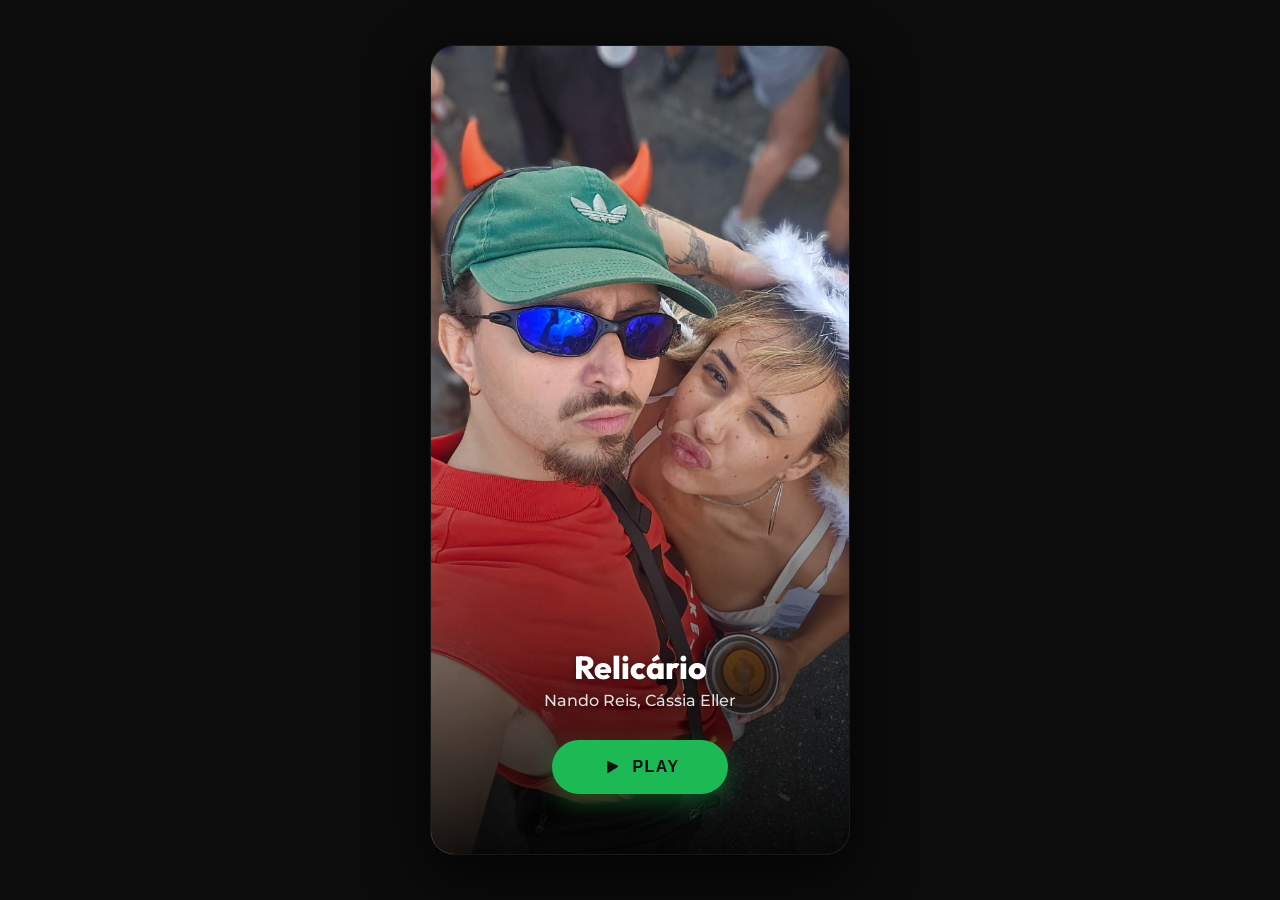
==== index.html @ 65314bdc "feat: versão inicial da nossa retrospectiva" ====
<!DOCTYPE html>
<html lang="pt-BR">
<head>
  <meta charset="UTF-8">
  <meta name="viewport" content="width=device-width, initial-scale=1.0, maximum-scale=1.0, user-scalable=no">
  <title>Spotify – Sua Retrospectiva de Casal</title>
  <!-- Google Fonts para tipografia moderna -->
  <link rel="preconnect" href="https://fonts.googleapis.com">
  <link rel="preconnect" href="https://fonts.gstatic.com" crossorigin>
  <link href="https://fonts.googleapis.com/css2?family=Montserrat:wght@400;600;700;800&family=Outfit:wght@300;400;500;600;700;800&display=swap" rel="stylesheet">
  <!-- Folha de estilos customizada -->
  <link rel="stylesheet" href="index.css">
</head>
<body>

  <!-- Canvas de Confetes -->
  <canvas id="confetti-canvas"></canvas>

  <div id="app">

    <!-- 0. TELA DE INTRODUÇÃO (NOVO) -->
    <div id="intro-view" class="view active">
      <div class="intro-background" id="intro-bg"></div>
      <div class="intro-overlay"></div>
      <div class="intro-content">
        <h2 class="intro-title" id="intro-title">Relicário</h2>
        <p class="intro-artist" id="intro-artist">Nando Reis, Cássia Eller</p>
        <button id="intro-play-btn" class="spotify-green-btn">
          <svg viewBox="0 0 24 24"><path fill="currentColor" d="M8 5.14v14l11-7a1 1 0 0 0 0-1.72z"/></svg>
          PLAY
        </button>
      </div>
    </div>
    <!-- 1. TELA INICIAL (LANDING VIEW) -->
    <div id="landing-view" class="view">
      
      <!-- Seção 1: Spotify Player Falso -->
      <section class="landing-section player-section">
        <div class="player-top-text">Eu te amo mais que tudo! ❤️🥺</div>
        <div class="player-album-art">
          <img src="" alt="Capa" id="landing-player-img">
        </div>
        <div class="player-track-info">
          <div class="track-text">
            <h3 id="landing-player-title">Relicário</h3>
            <p id="landing-player-artist">Nando Reis, Cássia Eller</p>
          </div>
          <button class="like-btn active">
            <svg viewBox="0 0 24 24" class="heart-icon active"><path fill="currentColor" d="M12 21.35l-1.45-1.32C5.4 15.36 2 12.28 2 8.5 2 5.42 4.42 3 7.5 3c1.74 0 3.41.81 4.5 2.09C13.09 3.81 14.76 3 16.5 3 19.58 3 22 5.42 22 8.5c0 3.78-3.4 6.86-8.55 11.54L12 21.35z"/></svg>
          </button>
        </div>
        <div class="player-timeline" style="flex-direction: column; gap: 4px; align-items: stretch;">
          <div class="timeline-bar" style="width: 100%; height: 4px; background: rgba(255,255,255,0.2); border-radius: 2px; position: relative;">
            <div class="timeline-progress" id="landing-time-progress" style="background: #fff; height: 100%; width: 0%; border-radius: 2px; position: relative;">
              <div style="position: absolute; right: -4px; top: 50%; transform: translateY(-50%); width: 10px; height: 10px; background: #fff; border-radius: 50%; display: none;" class="progress-thumb"></div>
            </div>
          </div>
          <div style="display: flex; justify-content: space-between; font-size: 11px; color: var(--spotify-muted); font-weight: 500;">
            <span id="landing-time-current">0:00</span>
            <span id="landing-time-total">-0:00</span>
          </div>
        </div>
        <div class="player-controls-main">
          <button class="control-btn shuffle"><svg viewBox="0 0 24 24"><path fill="currentColor" d="M10.59 9.17L5.41 4 4 5.41l5.17 5.17 1.42-1.41zM14.5 4l2.04 2.04L4 18.59 5.41 20 17.96 7.46 20 9.5V4h-5.5zm.33 9.41l-1.41 1.41 3.13 3.13L14.5 20H20v-5.5l-2.04 2.04-3.13-3.13z"/></svg></button>
          <button class="control-btn prev"><svg viewBox="0 0 24 24"><path fill="currentColor" d="M6 6h2v12H6zm3.5 6l8.5 6V6z"/></svg></button>
          <button class="control-btn play-pause big" id="landing-play-pause">
            <svg viewBox="0 0 24 24" id="landing-play-icon"><path fill="currentColor" d="M8 5.14v14l11-7a1 1 0 0 0 0-1.72z"/></svg>
            <svg viewBox="0 0 24 24" id="landing-pause-icon" style="display: none;"><path fill="currentColor" d="M6 19h4V5H6v14zm8-14v14h4V5h-4z"/></svg>
          </button>
          <button class="control-btn next"><svg viewBox="0 0 24 24"><path fill="currentColor" d="M6 18l8.5-6L6 6v12zM16 6v12h2V6h-2z"/></svg></button>
          <button class="control-btn repeat"><svg viewBox="0 0 24 24"><path fill="currentColor" d="M7 7h10v3l4-4-4-4v3H5v6h2V7zm10 10H7v-3l-4 4 4 4v-3h12v-6h-2v4z"/></svg></button>
        </div>
      </section>

      <!-- Seção 2: Sobre o Casal -->
      <section class="landing-section counter-section-vertical">
        <div class="vertical-gray-card">
          <div class="card-header-photo">
            <h3 class="card-title-overlay">Sobre o casal</h3>
            <img src="1.jpeg" alt="Casal" id="landing-couple-img">
          </div>
          <div class="card-body">
            <h2 id="landing-couple-names">Guilherme e Thalia</h2>
            <p class="subtitle" id="landing-couple-since">Juntos desde 2026</p>
            
            <div class="vertical-counter-grid">
              <div class="vertical-counter-box">
                <span class="val" id="landing-val-years">0</span>
                <span class="lbl">Anos</span>
              </div>
              <div class="vertical-counter-box">
                <span class="val" id="landing-val-months">0</span>
                <span class="lbl">Meses</span>
              </div>
              <div class="vertical-counter-box">
                <span class="val" id="landing-val-days">0</span>
                <span class="lbl">Dias</span>
              </div>
              <div class="vertical-counter-box">
                <span class="val" id="landing-val-hours">0</span>
                <span class="lbl">Horas</span>
              </div>
              <div class="vertical-counter-box">
                <span class="val" id="landing-val-minutes">0</span>
                <span class="lbl">Minutos</span>
              </div>
              <div class="vertical-counter-box">
                <span class="val" id="landing-val-seconds">0</span>
                <span class="lbl">Segundos</span>
              </div>
            </div>
          </div>
        </div>
      </section>

      <!-- Seção 3: Final / Retrospectiva -->
      <section class="landing-section vertical-final-section">
        <div class="ribbon-graphic top-ribbon"></div>
        <div class="final-text-content">
          <h1 class="retro-title">Sua Retrospectiva</h1>
          <p class="retro-subtitle">Explore o seu tempo de casal</p>
        </div>
        <div class="ribbon-graphic bottom-ribbon"></div>
        <div class="final-actions">
          <button id="back-to-intro-btn" class="btn btn-secondary" style="border-radius: 30px; padding: 16px 24px; font-weight: 700; background: #8e44ad; color: #fff; border: none; cursor: pointer; display: flex; align-items: center; gap: 8px;">
             <svg viewBox="0 0 24 24" width="18" height="18"><path fill="currentColor" d="M15.41 16.59L10.83 12l4.58-4.59L14 6l-6 6 6 6z"/></svg>
             Voltar
          </button>
          <button id="start-btn" class="spotify-btn" style="background: #3498db; color: #000; border-radius: 30px; padding: 16px 32px; font-weight: 800; border: none; cursor: pointer;">Vamos lá</button>
        </div>
      </section>
    </div>


    <!-- 2. TELA DE STORIES (STORIES VIEW) -->
    <div id="stories-view" class="view">
      <!-- Barras de Progresso no topo -->
      <div class="progress-bar-container" id="progress-container">
        <!-- Barras de progresso inseridas dinamicamente pelo JS -->
      </div>

      <!-- Barra de Controle Superior (Fechar / Mutar) -->
      <div class="stories-header">
        <div class="story-user-info">
          <img src="" alt="Capa" class="story-avatar" id="story-avatar">
          <div>
            <span class="story-username" id="story-username">Guilherme & Thalia</span>
            <span class="story-time">Retrospectiva</span>
          </div>
        </div>
        <div class="story-controls">
          <button id="mute-btn" class="control-btn" aria-label="Mutar música">
            <svg viewBox="0 0 24 24" class="icon" id="mute-icon">
              <!-- Alto falante ativado -->
              <path fill="currentColor" d="M14 3.23v2.06c2.89.86 5 3.54 5 6.71s-2.11 5.85-5 6.71v2.06c4.01-.91 7-4.49 7-8.77s-2.99-7.86-7-8.77zm-3 1.77L6.43 9H3v6h3.43L11 19V5z"/>
            </svg>
          </button>
          <button id="close-btn" class="control-btn close-btn" aria-label="Fechar retrospectiva">
            <svg viewBox="0 0 24 24" class="icon">
              <path fill="currentColor" d="M19 6.41L17.59 5L12 10.59L6.41 5L5 6.41L10.59 12L5 17.59L6.41 19L12 13.41L17.59 19L19 17.59L13.41 12z"/>
            </svg>
          </button>
        </div>
      </div>

      <!-- Container principal dos Slides -->
      <div class="stories-slides-wrapper" id="slides-wrapper">

        <!-- SLIDE 0: CAPA (Bem-vindos) -->
        <div class="story-slide active" id="slide-0" data-index="0">
          <div class="slide-background"></div>
          <div class="slide-content cover-slide">
            <div class="polaroid-wrapper animate-slide-up">
              <div class="polaroid-frame">
                <img src="" alt="Foto de Capa" class="polaroid-img" id="cover-photo">
                <div class="polaroid-tape"></div>
              </div>
            </div>
            <div class="slide-texts">
              <h2 class="slide-title font-outfit" id="cover-title">Nossa Retrospectiva</h2>
              <p class="slide-desc" id="cover-desc">Prepare-se para reviver os nossos melhores momentos juntos...</p>
            </div>
          </div>
        </div>

        <!-- SLIDE 1: CONEXÃO -->
        <div class="story-slide" id="slide-1" data-index="1">
          <div class="slide-background"></div>
          <div class="slide-content connection-slide">
            <span class="slide-category font-outfit">NOSSA CONEXÃO</span>
            <div class="connection-avatar animate-scale-up">
              <img src="" alt="Conexão" id="connection-avatar">
            </div>
            <h2 class="section-title" id="connection-title">Nossa Conexão</h2>
            <div class="connection-card gray-card">
              <p id="connection-season">Estações</p>
            </div>
            <div class="connection-card gray-card date-card">
              <div class="date-icon">📅</div>
              <div>
                <p class="label">DATA ESPECIAL</p>
                <h3 id="connection-date">Data</h3>
              </div>
            </div>
            <div class="connection-total">
              <p class="label">TOTAL DE DIAS JUNTOS</p>
              <h2><span id="connection-days">0</span> <span class="small">dias</span></h2>
              <p class="top-percent" id="connection-top">Top 14%</p>
            </div>
          </div>
        </div>

        <!-- SLIDE 2: CONTADOR (Tempo juntos) -->
        <div class="story-slide" id="slide-2" data-index="2">
          <div class="slide-background"></div>
          <div class="slide-content counter-slide">
            <span class="slide-category font-outfit">SOBRE O CASAL</span>
            <div class="couple-circular-photo animate-scale-up">
              <img src="" alt="Nós Dois" id="counter-photo">
            </div>
            <div class="counter-header">
              <h2 class="couple-names" id="counter-names">Nomes</h2>
              <p class="couple-since" id="counter-since">Desde</p>
            </div>
            <div class="counter-grid">
              <div class="counter-box animate-fade-in-up" style="animation-delay: 0.1s">
                <span class="counter-number" id="count-years">0</span>
                <span class="counter-label">Anos</span>
              </div>
              <div class="counter-box animate-fade-in-up" style="animation-delay: 0.2s">
                <span class="counter-number" id="count-months">0</span>
                <span class="counter-label">Meses</span>
              </div>
              <div class="counter-box animate-fade-in-up" style="animation-delay: 0.3s">
                <span class="counter-number" id="count-days">0</span>
                <span class="counter-label">Dias</span>
              </div>
              <div class="counter-box animate-fade-in-up" style="animation-delay: 0.4s">
                <span class="counter-number" id="count-hours">0</span>
                <span class="counter-label">Horas</span>
              </div>
              <div class="counter-box animate-fade-in-up" style="animation-delay: 0.5s">
                <span class="counter-number" id="count-minutes">0</span>
                <span class="counter-label">Minutos</span>
              </div>
              <div class="counter-box animate-fade-in-up" style="animation-delay: 0.6s">
                <span class="counter-number" id="count-seconds">0</span>
                <span class="counter-label">Segundos</span>
              </div>
            </div>
          </div>
        </div>

        <!-- SLIDE 3: MENSAGEM -->
        <div class="story-slide" id="slide-3" data-index="3">
          <div class="slide-background"></div>
          <div class="slide-content message-slide">
            <span class="slide-category font-outfit">PARA VOCÊ</span>
            <div class="special-message-card">
              <h3 id="msg-title">Título</h3>
              <p id="msg-text">Mensagem especial...</p>
            </div>
          </div>
        </div>

        <!-- SLIDE 4: PLAYER DE MÚSICA -->
        <div class="story-slide" id="slide-4" data-index="4">
          <div class="slide-background"></div>
          <div class="slide-content player-slide">
            <span class="slide-category font-outfit">A NOSSA MÚSICA</span>
            <div class="spotify-player-card animate-scale-up">
              <div class="player-album-art">
                <img src="" alt="Álbum" id="player-photo">
              </div>
              <div class="player-meta">
                <div class="player-info">
                  <h3 class="track-title" id="player-track-title">Nome da Música</h3>
                  <p class="track-artist" id="player-track-artist">Nome do Artista</p>
                </div>
                <button class="like-btn" id="player-like-btn" aria-label="Curtir música">
                  <svg viewBox="0 0 24 24" class="heart-icon active">
                    <path fill="currentColor" d="M12 21.35l-1.45-1.32C5.4 15.36 2 12.28 2 8.5C2 5.42 4.42 3 7.5 3c1.74 0 3.41.81 4.5 2.09C13.09 3.81 14.76 3 16.5 3C19.58 3 22 5.42 22 8.5c0 3.78-3.4 6.86-8.55 11.54L12 21.35z"/>
                  </svg>
                </button>
              </div>
              <div class="player-timeline">
                <div class="timeline-bar-wrapper">
                  <div class="timeline-bar" id="timeline-progress-bar" style="width: 0%;"></div>
                </div>
                <div class="timeline-time">
                  <span id="player-current-time">0:00</span>
                  <span id="player-total-time">-0:00</span>
                </div>
              </div>
              <div class="player-controls">
                <button class="player-btn toggle-active" id="btn-shuffle" aria-label="Ordem aleatória"><svg viewBox="0 0 24 24" class="p-icon"><path fill="currentColor" d="M10.59 9.17L5.41 4L4 5.41l5.17 5.17l1.42-1.41zM14.5 4l2.04 2.04L4 18.59L5.41 20L17.96 7.46L20 9.5V4h-5.5zm.33 9.41l-1.41 1.41l3.13 3.13L14.5 20H20v-5.5l-2.04 2.04l-3.13-3.13z"/></svg></button>
                <button class="player-btn" id="btn-prev" aria-label="Música anterior"><svg viewBox="0 0 24 24" class="p-icon"><path fill="currentColor" d="M6 6h2v12H6zm3.5 6l8.5 6V6z"/></svg></button>
                <button class="player-btn play-pause-btn" id="btn-play-pause" aria-label="Tocar ou pausar">
                  <svg viewBox="0 0 24 24" class="p-icon-play" id="play-btn-svg"><path fill="currentColor" d="M8 5.14v14l11-7a1 1 0 0 0 0-1.72z"/></svg>
                  <svg viewBox="0 0 24 24" class="p-icon-pause hidden" id="pause-btn-svg"><path fill="currentColor" d="M6 19h4V5H6v14zm8-14v14h4V5h-4z"/></svg>
                </button>
                <button class="player-btn" id="btn-next" aria-label="Próxima música"><svg viewBox="0 0 24 24" class="p-icon"><path fill="currentColor" d="M6 18l8.5-6L6 6zm9-12v12h2V6z"/></svg></button>
                <button class="player-btn toggle-active" id="btn-repeat" aria-label="Repetir música"><svg viewBox="0 0 24 24" class="p-icon"><path fill="currentColor" d="M7 7h10v3l4-4l-4-4v3H5v6h2V7zm10 10H7v-3l-4 4l4 4v-3h12v-6h-2v4z"/></svg></button>
              </div>
            </div>
            <p class="lyrics-peek-text animate-pulse">Toque para ouvir nossa música</p>
          </div>
        </div>

        <!-- SLIDE 5: LETRAS DE MÚSICA -->
        <div class="story-slide" id="slide-5" data-index="5">
          <div class="slide-background"></div>
          <div class="slide-content lyrics-slide">
            <span class="slide-category font-outfit" id="lyrics-title-header">LETRA DA MÚSICA</span>
            <div class="lyrics-container" id="lyrics-lines-container">
            </div>
            <div class="lyrics-bottom-art">
              <img src="" alt="Arte" class="lyrics-photo" id="lyrics-photo">
            </div>
          </div>
        </div>

        <!-- SLIDE 6: LINHA DO TEMPO -->
        <div class="story-slide" id="slide-6" data-index="6">
          <div class="slide-background"></div>
          <div class="slide-content timeline-story-slide" style="overflow-y: auto;">
            <span class="slide-category font-outfit" id="timeline-story-title">NOSSA JORNADA</span>
            <div class="timeline-container" id="timeline-story-container">
              <!-- Gerado via JS -->
            </div>
          </div>
        </div>

        <!-- SLIDE 7: CONSTELAÇÃO -->
        <div class="story-slide" id="slide-7" data-index="7">
          <div class="slide-background"></div>
          <div class="slide-content constellation-slide">
            <span class="slide-category font-outfit">O CÉU DAQUELE DIA</span>
            <h3 class="section-title" id="const-names">Nomes</h3>
            <div class="constellation-wrapper">
              <img src="" alt="Mapa Estelar" id="const-img">
            </div>
            <p class="constellation-quote" id="const-title">O céu...</p>
            <div class="constellation-details">
              <p id="const-loc">Local</p>
              <p id="const-date">Data</p>
              <p id="const-coord">Coordenadas</p>
            </div>
          </div>
        </div>

        <!-- SLIDE 8: MEMÓRIAS (Grid de Fotos) -->
        <div class="story-slide" id="slide-8" data-index="8">
          <div class="slide-background"></div>
          <div class="slide-content grid-slide">
            <span class="slide-category font-outfit">NOSSOS MOMENTOS</span>
            <h2 class="grid-slide-title" id="grid-title">Melhores Memórias</h2>
            <div class="photos-masonry-grid" id="photos-grid">
              <!-- Grid de fotos inseridas dinamicamente pelo JS -->
            </div>
            <p class="grid-slide-subtitle" id="grid-desc">De muitos momentos felizes</p>
          </div>
        </div>

        <!-- SLIDE 9: ROLETA -->
        <div class="story-slide" id="slide-9" data-index="9">
          <div class="slide-background"></div>
          <div class="slide-content roulette-story-slide">
            <span class="slide-category font-outfit">HOJE É DIA DE...</span>
            <h2 class="section-title" id="roulette-story-title">Para onde vamos sair Hoje?</h2>
            <div class="roulette-container">
              <div class="roulette-pointer">▼</div>
              <div class="roulette-wheel" id="roulette-story-wheel">
                <!-- Gerado via JS -->
              </div>
              <div class="roulette-center">❤️</div>
            </div>
            <button class="roulette-btn" id="spin-roulette-story-btn">Girar Roleta</button>
          </div>
        </div>

        <!-- SLIDE 10: NOSSA PLAYLIST -->
        <div class="story-slide" id="slide-10" data-index="10">
          <div class="slide-background"></div>
          <div class="slide-content playlist-slide">
            <span class="slide-category font-outfit" id="playlist-subtitle">A trilha sonora da nossa história</span>
            <h2 class="section-title" id="playlist-title" style="margin-bottom: 30px;">Nossa Playlist</h2>
            
            <div class="playlist-card animate-scale-up">
              <div class="playlist-cover-wrapper">
                <img id="playlist-cover-img" src="" alt="Capa da Playlist">
                <div class="spotify-logo-overlay">
                  <svg viewBox="0 0 24 24" width="40" height="40"><path fill="#1DB954" d="M12 2C6.48 2 2 6.48 2 12s4.48 10 10 10 10-4.48 10-10S17.52 2 12 2zm4.6 14.4c-.2.32-.62.43-.94.23-2.58-1.58-5.83-1.94-9.66-1.06-.36.08-.72-.15-.8-.51-.08-.36.15-.72.51-.8 4.19-.96 7.78-.55 10.66 1.21.32.19.43.62.23.93zm1.32-3.13c-.25.41-.78.54-1.19.29-2.96-1.82-7.5-2.39-10.82-1.31-.46.15-.95-.1-1.1-.56-.15-.46.1-.95.56-1.1 3.82-1.24 8.84-.6 12.26 1.5.41.25.54.78.29 1.18zm.1-3.26C14.65 8 9.94 7.8 5.79 9.06c-.55.17-1.13-.15-1.3-.7-.17-.55.15-1.13.7-1.3 4.75-1.44 10.15-1.21 14.12 1.15.5.3.66.93.36 1.43-.3.5-.93.66-1.43.36z"/></svg>
                </div>
              </div>
              <a href="#" id="playlist-link-btn" class="spotify-btn" target="_blank" style="text-decoration: none; display: inline-flex; align-items: center; justify-content: center; width: 100%; box-sizing: border-box; margin-top: 20px;">
                Ouvir no Spotify
              </a>
            </div>
          </div>
        </div>

        <!-- SLIDE 11: CARTA ROMÂNTICA -->
        <div class="story-slide" id="slide-11" data-index="11">
          <div class="slide-background"></div>
          <div class="slide-content letter-slide">
            <span class="slide-category font-outfit">PARA VOCÊ, COM AMOR</span>
            <div class="love-letter-card animate-slide-up">
              <div class="card-heart-stamp">❤️</div>
              <h2 class="letter-title" id="letter-title">Meu Amor</h2>
              <div class="letter-body-wrapper">
                <p class="letter-text" id="letter-text">
                  <!-- Texto da carta carregado dinamicamente -->
                </p>
              </div>
            </div>
            <div class="letter-actions">
              <button id="replay-btn" class="btn btn-secondary">
                <span>Ver de novo</span>
                <svg viewBox="0 0 24 24" class="btn-icon">
                  <path fill="currentColor" d="M12 5V1L7 6l5 5V7c3.31 0 6 2.69 6 6s-2.69 6-6 6s-6-2.69-6-6H4c0 4.42 3.58 8 8 8s8-3.58 8-8s-3.58-8-8-8z"/>
                </svg>
              </button>
            </div>
          </div>
        </div>

      </div>

      <!-- O nav-overlay foi removido para permitir cliques nos botões. A navegação será tratada via JS no stories-view -->
    </div>

  </div>

  <!-- Scripts -->
  <script src="config.js"></script>
  <script src="app.js"></script>
</body>
</html>
---- index.css ----
/* --------------------------------------------------
   DESIGN SYSTEM & GERAIS
   -------------------------------------------------- */
:root {
  --spotify-black: #121212;
  --spotify-dark-grey: #181818;
  --spotify-light-grey: #282828;
  --spotify-green: #1db954;
  --spotify-white: #ffffff;
  --spotify-muted: #b3b3b3;
  --love-pink: #ff416c;
  --love-red: #ff4b2b;
  --love-purple: #7a00ff;
  --love-blue: #00d2ff;
  
  --font-main: 'Montserrat', sans-serif;
  --font-display: 'Outfit', sans-serif;
}

* {
  margin: 0;
  padding: 0;
  box-sizing: border-box;
  -webkit-tap-highlight-color: transparent;
  user-select: none;
}

body {
  font-family: var(--font-main);
  background-color: var(--spotify-black);
  color: var(--spotify-white);
  overflow: hidden;
  height: 100vh;
  width: 100vw;
  position: fixed;
}

#app {
  position: relative;
  width: 100%;
  height: 100%;
}

/* Canvas para Confetes */
#confetti-canvas {
  position: fixed;
  top: 0;
  left: 0;
  width: 100%;
  height: 100%;
  z-index: 9999;
  pointer-events: none;
}

/* --------------------------------------------------
   VISTAS (VIEWS)
   -------------------------------------------------- */
.view {
  position: absolute;
  top: 0;
  left: 0;
  width: 100%;
  height: 100%;
  opacity: 0;
  pointer-events: none;
  visibility: hidden;
  transition: opacity 0.5s cubic-bezier(0.4, 0, 0.2, 1), transform 0.5s cubic-bezier(0.4, 0, 0.2, 1), visibility 0.5s;
  transform: scale(0.95);
  display: flex;
  flex-direction: column;
  background-color: var(--spotify-black);
}

.view.active {
  opacity: 1;
  pointer-events: auto;
  visibility: visible;
  transform: scale(1);
}

/* --------------------------------------------------
   0. TELA DE INTRODUÇÃO (INTRO VIEW)
   -------------------------------------------------- */
#intro-view {
  justify-content: flex-end;
  align-items: center;
  padding: 40px 24px 60px 24px;
}

.intro-background {
  position: absolute;
  top: 0;
  left: 0;
  width: 100%;
  height: 100%;
  background-size: cover;
  background-position: center;
  z-index: 1;
}

.intro-overlay {
  position: absolute;
  bottom: 0;
  left: 0;
  width: 100%;
  height: 60%;
  background: linear-gradient(to top, rgba(0,0,0,0.9) 0%, rgba(0,0,0,0.4) 50%, transparent 100%);
  z-index: 2;
}

.intro-content {
  position: relative;
  z-index: 3;
  display: flex;
  flex-direction: column;
  align-items: center;
  text-align: center;
  width: 100%;
}

.intro-title {
  font-family: var(--font-display);
  font-size: 32px;
  font-weight: 800;
  margin-bottom: 4px;
  text-shadow: 0 2px 10px rgba(0,0,0,0.5);
}

.intro-artist {
  font-size: 16px;
  color: #e0e0e0;
  margin-bottom: 30px;
  font-weight: 500;
  text-shadow: 0 2px 10px rgba(0,0,0,0.5);
}

.spotify-green-btn {
  background-color: var(--spotify-green);
  color: var(--spotify-black);
  border: none;
  border-radius: 50px;
  padding: 16px 48px;
  font-size: 16px;
  font-weight: 800;
  letter-spacing: 1.5px;
  display: flex;
  align-items: center;
  gap: 10px;
  cursor: pointer;
  transition: transform 0.2s, background-color 0.2s;
  box-shadow: 0 8px 24px rgba(29, 185, 84, 0.4);
}

.spotify-green-btn:hover {
  background-color: #1ed760;
  transform: scale(1.04);
}

.spotify-green-btn:active {
  transform: scale(0.96);
}

.spotify-green-btn svg {
  width: 22px;
  height: 22px;
}

/* --------------------------------------------------
   1. TELA INICIAL (LANDING VIEW)
   -------------------------------------------------- */
#landing-view {
  padding: 24px;
  overflow-y: auto;
  display: flex;
  flex-direction: column;
  gap: 20px;
  background: radial-gradient(circle at top right, rgba(122, 0, 255, 0.15), transparent 60%),
              radial-gradient(circle at bottom left, rgba(255, 65, 108, 0.12), transparent 50%),
              var(--spotify-black);
}

.app-header {
  padding: 10px 0;
  display: flex;
  justify-content: space-between;
  align-items: center;
}

.spotify-logo {
  display: flex;
  align-items: center;
  gap: 8px;
  color: var(--spotify-green);
}

.logo-icon {
  width: 32px;
  height: 32px;
}

.logo-text {
  font-family: var(--font-display);
  font-size: 22px;
  font-weight: 700;
  color: var(--spotify-white);
  letter-spacing: -0.5px;
}

/* --------------------------------------------------
   NOVO: ESTILOS DA TELA INICIAL (SCROLL VERTICAL)
   -------------------------------------------------- */
#landing-view {
  overflow-y: auto;
  background: linear-gradient(180deg, #580c65 0%, #1a1a1a 40%, #000000 100%);
  -ms-overflow-style: none;
  scrollbar-width: none;
}
#landing-view::-webkit-scrollbar { display: none; }

.landing-section {
  display: flex;
  flex-direction: column;
  padding: 0 20px;
  margin-bottom: 40px;
}

/* Sobre o casal card */
.vertical-gray-card {
  background: #282828;
  border-radius: 12px;
  overflow: hidden;
  box-shadow: 0 10px 30px rgba(0,0,0,0.5);
  margin-top: 20px;
}
.card-header-photo {
  position: relative;
  width: 100%;
  height: 200px;
}
.card-header-photo img {
  width: 100%;
  height: 100%;
  object-fit: cover;
}
.card-title-overlay {
  position: absolute;
  top: 15px;
  left: 15px;
  font-family: var(--font-display);
  font-weight: 700;
  font-size: 18px;
  text-shadow: 0 2px 4px rgba(0,0,0,0.8);
}
.card-body {
  padding: 20px;
}
.card-body h2 {
  font-family: var(--font-display);
  font-size: 22px;
  margin-bottom: 4px;
}
.card-body .subtitle {
  font-size: 13px;
  color: var(--spotify-muted);
  margin-bottom: 20px;
}

/* Vertical Counters Grid */
.vertical-counter-grid {
  display: grid;
  grid-template-columns: repeat(3, 1fr);
  gap: 10px;
}
.vertical-counter-box {
  background: #181818;
  border-radius: 8px;
  padding: 12px 0;
  text-align: center;
  display: flex;
  flex-direction: column;
  justify-content: center;
  align-items: center;
}
.vertical-counter-box .val {
  font-size: 20px;
  font-weight: 700;
  margin-bottom: 2px;
}
.vertical-counter-box .lbl {
  font-size: 11px;
  color: var(--spotify-muted);
}

/* Final Section / Retrospectiva */
.vertical-final-section {
  position: relative;
  padding-bottom: 60px;
  text-align: center;
}
.ribbon-graphic {
  width: 100%;
  height: 80px;
  background-size: cover;
  background-position: center;
  opacity: 0.8;
  /* Simulating red 3D ribbons using a vivid gradient */
  background: linear-gradient(90deg, transparent, #ff0f4f, #d30d41, transparent);
  border-radius: 40px;
  transform: rotate(-5deg);
  margin: 30px 0;
}
.top-ribbon { transform: rotate(5deg); height: 40px; }
.bottom-ribbon { transform: rotate(-5deg); height: 120px; margin-top: 40px; }

.final-text-content {
  margin: 30px 0;
}
.retro-title {
  font-family: var(--font-display);
  font-size: 32px;
  font-weight: 800;
  letter-spacing: -1px;
  margin-bottom: 8px;
}
.retro-subtitle {
  font-size: 14px;
  color: #ccc;
}
.final-actions {
  display: flex;
  justify-content: center;
  gap: 16px;
  margin-top: 20px;
  z-index: 5;
  position: relative;
}

/* Fim dos Novos Estilos */
/* -------------------------------------------------- */

/* Card de Conquistas */
.achievements-card {
  background: rgba(255, 255, 255, 0.03);
  backdrop-filter: blur(20px);
  -webkit-backdrop-filter: blur(20px);
  border: 1px solid rgba(255, 255, 255, 0.05);
  border-radius: 16px;
  padding: 20px;
}

.card-header {
  display: flex;
  justify-content: space-between;
  align-items: center;
  margin-bottom: 16px;
}

.card-header h3 {
  font-family: var(--font-display);
  font-size: 18px;
  font-weight: 700;
}

.badge-count {
  font-size: 12px;
  font-weight: 600;
  background: rgba(255, 255, 255, 0.1);
  padding: 4px 10px;
  border-radius: 20px;
  color: var(--spotify-muted);
}

.badges-grid {
  display: flex;
  gap: 12px;
  overflow-x: auto;
  padding-bottom: 4px;
}

/* Ocultar barra de rolagem mas permitir funcionalidade */
.badges-grid::-webkit-scrollbar {
  display: none;
}

.badge-item {
  flex: 0 0 90px;
  aspect-ratio: 1;
  background: rgba(255, 255, 255, 0.02);
  border: 1.5px solid rgba(255, 255, 255, 0.08);
  border-radius: 12px;
  display: flex;
  flex-direction: column;
  justify-content: center;
  align-items: center;
  gap: 8px;
  transition: all 0.3s ease;
}

.badge-item.unlocked {
  border-color: var(--love-pink);
  background: linear-gradient(135deg, rgba(255, 65, 108, 0.05), rgba(122, 0, 255, 0.05));
  box-shadow: 0 4px 15px rgba(255, 65, 108, 0.1);
}

.badge-icon {
  font-size: 24px;
  filter: grayscale(1);
  transition: filter 0.3s ease;
}

.badge-item.unlocked .badge-icon {
  filter: grayscale(0) drop-shadow(0 2px 8px rgba(255, 65, 108, 0.3));
}

.badge-label {
  font-size: 10px;
  font-weight: 600;
  color: var(--spotify-muted);
  text-align: center;
  padding: 0 4px;
}


/* Player Section */
.player-section {
  padding-top: 40px;
  align-items: center;
}
.player-top-text {
  font-size: 14px;
  color: var(--spotify-muted);
  margin-bottom: 20px;
}
.player-album-art {
  width: 280px;
  height: 280px;
  border-radius: 12px;
  overflow: hidden;
  box-shadow: 0 10px 30px rgba(0,0,0,0.5);
  margin-bottom: 24px;
}
.player-album-art img {
  width: 100%;
  height: 100%;
  object-fit: cover;
}
.player-track-info {
  display: flex;
  justify-content: space-between;
  align-items: center;
  width: 100%;
  max-width: 320px;
  margin-bottom: 20px;
}
.track-text h3 {
  font-family: var(--font-display);
  font-size: 22px;
  margin-bottom: 4px;
}
.track-text p {
  color: var(--spotify-muted);
  font-size: 14px;
}
.like-btn .heart-icon {
  width: 24px;
  height: 24px;
  color: var(--spotify-green);
}
.player-timeline {
  width: 100%;
  max-width: 320px;
  display: flex;
  align-items: center;
  gap: 10px;
  font-size: 12px;
  color: var(--spotify-muted);
  margin-bottom: 20px;
}
.timeline-bar {
  flex-grow: 1;
  height: 4px;
  background: rgba(255,255,255,0.1);
  border-radius: 2px;
  position: relative;
}
.timeline-progress {
  height: 100%;
  background: #fff;
  border-radius: 2px;
  width: 0%;
}
.player-controls-main {
  width: 100%;
  max-width: 320px;
  display: flex;
  justify-content: space-between;
  align-items: center;
}
.control-btn {
  background: none;
  border: none;
  color: #fff;
  cursor: pointer;
  display: flex;
  align-items: center;
  justify-content: center;
}
.control-btn svg { width: 24px; height: 24px; }
.control-btn.big {
  width: 60px;
  height: 60px;
  background: var(--spotify-green);
  border-radius: 50%;
  color: #000;
}
.control-btn.big svg { width: 30px; height: 30px; }

/* Counter Section */
.counter-section {
  align-items: center;
}
.counter-photo-wrapper {
  width: 120px;
  height: 120px;
  border-radius: 50%;
  overflow: hidden;
  margin-bottom: 12px;
}
.counter-photo-wrapper img { width: 100%; height: 100%; object-fit: cover; }
.counter-names { font-size: 18px; margin-bottom: 4px; }
.counter-since { color: var(--spotify-muted); font-size: 14px; margin-bottom: 24px; }
.counter-grid { display: grid; grid-template-columns: repeat(3, 1fr); gap: 10px; width: 100%; max-width: 340px; margin-bottom: 30px; }
.counter-box {
  background: #181818; border-radius: 10px; padding: 12px 0; text-align: center;
}
.counter-val { display: block; font-size: 20px; font-weight: 700; margin-bottom: 4px; }
.counter-label { font-size: 12px; color: var(--spotify-muted); }
.total-hours-container { text-align: center; }
.total-hours-container h2 { font-size: 40px; font-weight: 800; font-family: var(--font-display); margin: 8px 0; }
.top-percent { font-size: 13px; color: var(--spotify-green); }

/* Connection Section */
.connection-section { align-items: center; text-align: center; }
.connection-avatar { width: 100px; height: 100px; border-radius: 50%; overflow: hidden; margin-bottom: 16px; border: 2px solid #fff; }
.connection-avatar img { width: 100%; height: 100%; object-fit: cover; }
.connection-subtitle { color: var(--spotify-muted); margin-bottom: 24px; }
.gray-card { background: #181818; border-radius: 12px; padding: 20px; width: 100%; max-width: 320px; margin-bottom: 16px; }
.date-card { display: flex; align-items: center; gap: 16px; text-align: left; }
.date-icon { font-size: 24px; background: #282828; width: 50px; height: 50px; display: flex; justify-content: center; align-items: center; border-radius: 50%; }
.label { font-size: 12px; color: var(--spotify-muted); margin-bottom: 4px; text-transform: uppercase; letter-spacing: 1px; }
.connection-total { margin-top: 10px; }
.connection-total h2 { font-size: 48px; font-family: var(--font-display); font-weight: 800; }
.connection-total .small { font-size: 16px; font-weight: 400; color: var(--spotify-muted); }

/* Message Section */
.message-section { align-items: center; }
.special-message-card { background: #d32f2f; border-radius: 16px; padding: 30px 20px; text-align: center; width: 100%; max-width: 340px; }
.special-message-card h3 { margin-bottom: 16px; font-size: 18px; }
.special-message-card p { font-size: 22px; font-family: var(--font-display); font-weight: 700; line-height: 1.4; margin-bottom: 24px; }
.message-action-btn { background: #fff; color: #d32f2f; border: none; border-radius: 30px; padding: 12px 24px; font-weight: 700; cursor: pointer; }

/* Achievements Section */
.achievements-section { align-items: center; }
.achievements-header { width: 100%; max-width: 340px; display: flex; justify-content: space-between; align-items: center; margin-bottom: 20px; }

/* Timeline Section */
.timeline-section { align-items: center; }
.timeline-subtitle { color: var(--spotify-muted); margin-bottom: 30px; text-align: center; }
.timeline-container { 
  position: relative; 
  width: 100%; 
  max-width: 340px; 
}
.timeline-story-slide {
  -ms-overflow-style: none;  /* IE and Edge */
  scrollbar-width: none;  /* Firefox */
}
.timeline-story-slide::-webkit-scrollbar {
  display: none;
}
.timeline-container::before { content: ''; position: absolute; left: 50%; top: 0; bottom: 0; width: 2px; background: rgba(255,255,255,0.1); transform: translateX(-50%); }
.timeline-item { display: flex; width: 100%; justify-content: space-between; align-items: center; margin-bottom: 40px; position: relative; }
.timeline-item.left { flex-direction: row; }
.timeline-item.right { flex-direction: row-reverse; }
.timeline-dot { position: absolute; left: 50%; top: 50%; transform: translate(-50%, -50%); color: var(--love-pink); font-size: 14px; background: var(--spotify-black); padding: 4px; z-index: 2; }
.timeline-content { width: 45%; }
.timeline-text { width: 45%; text-align: right; }
.timeline-item.right .timeline-text { text-align: left; }
.timeline-date { color: var(--love-pink); font-weight: 700; font-size: 14px; margin-bottom: 4px; }
.timeline-desc { font-size: 13px; color: var(--spotify-muted); }
.polaroid { background: #fff; padding: 8px 8px 24px 8px; border-radius: 4px; color: #000; box-shadow: 0 4px 10px rgba(0,0,0,0.3); transform: rotate(-2deg); }
.timeline-item.right .polaroid { transform: rotate(3deg); }
.polaroid-media { width: 100%; border-radius: 2px; overflow: hidden; background: #ddd; }
.polaroid-media img, .polaroid-media video { width: 100%; display: block; object-fit: cover; }
.polaroid-text { text-align: center; font-family: 'Outfit', sans-serif; font-size: 16px; margin-top: 10px; font-weight: 500; }

/* Constellation */
.constellation-section { align-items: center; text-align: center; }
.constellation-wrapper { width: 280px; height: 280px; border-radius: 50%; overflow: hidden; margin: 20px 0; border: 1px solid rgba(255,255,255,0.1); }
.constellation-wrapper img { width: 100%; height: 100%; object-fit: cover; }
.constellation-quote { font-family: var(--font-display); font-size: 18px; font-weight: 700; margin-bottom: 20px; }
.constellation-details p { font-size: 12px; color: var(--spotify-muted); margin-bottom: 4px; letter-spacing: 1px; }

/* Roulette */
.roulette-section { align-items: center; }
.roulette-container { position: relative; width: 320px; height: 320px; margin: 20px auto; }
.roulette-pointer { position: absolute; top: -15px; left: 50%; transform: translateX(-50%); color: var(--love-pink); z-index: 10; font-size: 32px; }
.roulette-wheel { width: 100%; height: 100%; border-radius: 50%; background: conic-gradient(var(--love-pink) 0deg 60deg, #d8819a 60deg 120deg, var(--love-pink) 120deg 180deg, #d8819a 180deg 240deg, var(--love-pink) 240deg 300deg, #d8819a 300deg 360deg); position: relative; transition: transform 4s cubic-bezier(0.25, 1, 0.5, 1); overflow: hidden; border: 4px solid #181818; }
.roulette-slice { position: absolute; width: 100%; height: 100%; transform-origin: 50% 50%; }
.slice-text { font-size: 14px; font-weight: 700; color: #fff; text-transform: uppercase; position: absolute; right: 20px; top: 50%; transform: translateY(-50%); }
.roulette-center { position: absolute; top: 50%; left: 50%; transform: translate(-50%, -50%); width: 50px; height: 50px; background: var(--love-pink); border-radius: 50%; display: flex; align-items: center; justify-content: center; z-index: 5; font-size: 22px; border: 3px solid #181818; }
.roulette-btn { background: #282828; color: #fff; border: none; padding: 16px 36px; border-radius: 30px; font-size: 16px; font-weight: 700; cursor: pointer; margin-top: 20px; transition: background 0.2s; }
.roulette-btn:hover { background: #383838; }

/* Final Section */
.final-section { align-items: center; padding: 60px 20px; border-bottom: none; }
.spotify-btn { background: var(--spotify-green); color: #000; border: none; padding: 16px 40px; border-radius: 30px; font-size: 16px; font-weight: 800; cursor: pointer; transition: transform 0.2s; }
.spotify-btn:active { transform: scale(0.95); }; 

/* --------------------------------------------------
   2. TELA DE STORIES (STORIES VIEW)
   -------------------------------------------------- */
#stories-view {
  background-color: #000;
  position: relative;
}

/* Indicadores de Progresso */
.progress-bar-container {
  position: absolute;
  top: 15px;
  left: 0;
  width: 100%;
  padding: 0 16px;
  display: flex;
  gap: 6px;
  z-index: 100;
}

.bar-track {
  height: 3px;
  flex: 1;
  background-color: rgba(255, 255, 255, 0.2);
  border-radius: 2px;
  overflow: hidden;
}

.bar-fill {
  height: 100%;
  width: 0%;
  background-color: var(--spotify-white);
  border-radius: 2px;
}

/* Cabeçalho dos Stories */
.stories-header {
  position: absolute;
  top: 28px;
  left: 0;
  width: 100%;
  padding: 0 16px;
  display: flex;
  justify-content: space-between;
  align-items: center;
  z-index: 100;
}

.story-user-info {
  display: flex;
  align-items: center;
  gap: 10px;
}

.story-avatar {
  width: 36px;
  height: 36px;
  border-radius: 50%;
  border: 1.5px solid var(--love-pink);
  object-fit: cover;
}

.story-username {
  display: block;
  font-weight: 700;
  font-size: 13px;
  letter-spacing: -0.2px;
}

.story-time {
  display: block;
  font-size: 10px;
  color: var(--spotify-muted);
  font-weight: 500;
}

.story-controls {
  display: flex;
  align-items: center;
  gap: 12px;
}

.control-btn {
  background: none;
  border: none;
  color: var(--spotify-white);
  cursor: pointer;
  padding: 6px;
  display: flex;
  align-items: center;
  justify-content: center;
  border-radius: 50%;
  background-color: rgba(0, 0, 0, 0.3);
  backdrop-filter: blur(5px);
  -webkit-backdrop-filter: blur(5px);
}

.control-btn .icon {
  width: 18px;
  height: 18px;
}

/* Slides Wrapper */
.stories-slides-wrapper {
  position: relative;
  flex: 1;
  width: 100%;
  height: 100%;
  perspective: 1200px; /* Efeito 3D nas transições */
  overflow: hidden;
}

/* Configurações básicas de cada Story Slide */
.story-slide {
  position: absolute;
  top: 0;
  left: 0;
  width: 100%;
  height: 100%;
  display: flex;
  flex-direction: column;
  justify-content: center;
  padding: 24px;
  opacity: 0;
  pointer-events: none;
  z-index: 10;
  transform-style: preserve-3d;
  transition: transform 0.6s cubic-bezier(0.2, 0.8, 0.2, 1), 
              opacity 0.6s cubic-bezier(0.2, 0.8, 0.2, 1);
}

.slide-background {
  position: absolute;
  top: 0;
  left: 0;
  width: 100%;
  height: 100%;
  z-index: -1;
  background-size: cover;
  background-position: center;
  filter: brightness(0.65);
}

/* Transições estilo cubo 3D */
.story-slide.active {
  opacity: 1;
  pointer-events: auto;
  z-index: 20;
  transform: translate3d(0px, 0px, 0px) rotateY(0deg);
}

.story-slide.next-slide {
  opacity: 0;
  pointer-events: none;
  z-index: 10;
  transform: translate3d(100%, 0, 0) rotateY(-45deg);
}

.story-slide.prev-slide {
  opacity: 0;
  pointer-events: none;
  z-index: 10;
  transform: translate3d(-100%, 0, 0) rotateY(45deg);
}

/* Conteúdo interno do slide */
.slide-content {
  width: 100%;
  height: 100%;
  display: flex;
  flex-direction: column;
  justify-content: space-between;
  padding-top: 80px; /* espaço para o header */
  padding-bottom: 20px;
  z-index: 2;
}

.slide-category {
  font-size: 11px;
  font-weight: 800;
  color: var(--spotify-muted);
  letter-spacing: 2px;
  text-transform: uppercase;
  margin-bottom: 5px;
}

/* Zonas de navegação */
.nav-overlay {
  position: absolute;
  top: 0;
  left: 0;
  width: 100%;
  height: 100%;
  z-index: 30;
  display: flex;
  pointer-events: none;
}

.view.active .nav-overlay {
  pointer-events: auto;
}

.nav-zone {
  height: 100%;
  cursor: pointer;
}

.left-zone {
  width: 30%;
}

.right-zone {
  width: 70%;
}

/* --------------------------------------------------
   ESTILOS DE CADA SLIDE
   -------------------------------------------------- */

/* --- SLIDE 1: COVER --- */
.cover-slide {
  justify-content: center;
  gap: 30px;
  align-items: center;
}

.polaroid-wrapper {
  width: 80%;
  max-width: 280px;
}

.polaroid-frame {
  background: var(--spotify-white);
  padding: 12px 12px 36px 12px;
  box-shadow: 0 15px 35px rgba(0, 0, 0, 0.4);
  transform: rotate(-3deg);
  position: relative;
  border-radius: 2px;
}

.polaroid-img {
  width: 100%;
  aspect-ratio: 1;
  object-fit: cover;
  border: 1px solid rgba(0,0,0,0.05);
}

.polaroid-tape {
  position: absolute;
  top: -15px;
  left: 50%;
  transform: translateX(-50%) rotate(-1deg);
  width: 90px;
  height: 25px;
  background-color: rgba(255, 255, 255, 0.25);
  backdrop-filter: blur(2px);
  -webkit-backdrop-filter: blur(2px);
  border: 1px dashed rgba(255,255,255,0.4);
}

.slide-texts {
  text-align: center;
  padding: 0 10px;
}

.slide-title {
  font-size: 26px;
  font-weight: 800;
  letter-spacing: -0.5px;
  margin-bottom: 8px;
  line-height: 1.2;
}

.slide-desc {
  font-size: 13px;
  color: var(--spotify-muted);
  line-height: 1.4;
  font-weight: 500;
}

/* --- SLIDE 2: COUNTER --- */
.counter-slide {
  align-items: center;
  justify-content: flex-start;
  gap: 16px;
  padding-top: 75px;
}

.couple-circular-photo {
  width: 130px;
  height: 130px;
  border-radius: 50%;
  overflow: hidden;
  border: 3px solid var(--love-pink);
  box-shadow: 0 0 25px rgba(255, 65, 108, 0.3);
}

.couple-circular-photo img {
  width: 100%;
  height: 100%;
  object-fit: cover;
}

.counter-header {
  text-align: center;
}

.couple-names {
  font-family: var(--font-display);
  font-size: 24px;
  font-weight: 800;
  letter-spacing: -0.5px;
}

.couple-since {
  font-size: 12px;
  color: var(--spotify-muted);
  font-weight: 600;
  margin-top: 3px;
}

.counter-grid {
  display: grid;
  grid-template-columns: repeat(3, 1fr);
  gap: 10px;
  width: 100%;
  margin-top: 10px;
}

.counter-box {
  background: rgba(255, 255, 255, 0.04);
  backdrop-filter: blur(10px);
  -webkit-backdrop-filter: blur(10px);
  border: 1.5px solid rgba(255, 255, 255, 0.08);
  border-radius: 12px;
  padding: 14px 6px;
  display: flex;
  flex-direction: column;
  align-items: center;
  justify-content: center;
  transition: border-color 0.3s ease;
}

.counter-box:hover {
  border-color: rgba(255, 65, 108, 0.3);
}

.counter-number {
  font-family: var(--font-display);
  font-size: 24px;
  font-weight: 800;
  color: var(--spotify-white);
  line-height: 1;
  margin-bottom: 4px;
}

.counter-label {
  font-size: 9px;
  font-weight: 700;
  color: var(--spotify-muted);
  text-transform: uppercase;
  letter-spacing: 0.5px;
}

/* --- SLIDE 3: PLAYER --- */
.player-slide {
  justify-content: flex-start;
  align-items: center;
  padding-top: 80px;
  gap: 30px;
}

.spotify-player-card {
  width: 100%;
  max-width: 320px;
  background: linear-gradient(180deg, rgba(255, 255, 255, 0.08) 0%, rgba(255, 255, 255, 0.02) 100%);
  border: 1px solid rgba(255, 255, 255, 0.08);
  border-radius: 20px;
  padding: 20px;
  display: flex;
  flex-direction: column;
  gap: 16px;
  box-shadow: 0 20px 40px rgba(0, 0, 0, 0.4);
}

.player-album-art {
  width: 100%;
  aspect-ratio: 1;
  border-radius: 12px;
  overflow: hidden;
  box-shadow: 0 10px 25px rgba(0, 0, 0, 0.3);
}

.player-album-art img {
  width: 100%;
  height: 100%;
  object-fit: cover;
}

.player-meta {
  display: flex;
  justify-content: space-between;
  align-items: center;
}

.player-info {
  max-width: 80%;
}

.track-title {
  font-size: 16px;
  font-weight: 700;
  white-space: nowrap;
  overflow: hidden;
  text-overflow: ellipsis;
}

.track-artist {
  font-size: 12px;
  color: var(--spotify-muted);
  margin-top: 2px;
  font-weight: 500;
}

.like-btn {
  background: none;
  border: none;
  cursor: pointer;
  color: var(--spotify-muted);
  padding: 4px;
}

.like-btn .heart-icon {
  width: 22px;
  height: 22px;
  transition: all 0.3s cubic-bezier(0.175, 0.885, 0.32, 1.275);
}

.like-btn .heart-icon.active {
  color: var(--spotify-green);
}

.player-timeline {
  display: flex;
  flex-direction: column;
  gap: 6px;
}

.timeline-bar-wrapper {
  width: 100%;
  height: 4px;
  background-color: rgba(255, 255, 255, 0.1);
  border-radius: 2px;
  position: relative;
  overflow: hidden;
}

.timeline-bar {
  height: 100%;
  background-color: var(--spotify-white);
  border-radius: 2px;
  transition: width 0.1s linear;
}

.timeline-time {
  display: flex;
  justify-content: space-between;
  font-size: 10px;
  color: var(--spotify-muted);
  font-weight: 600;
}

.player-controls {
  display: flex;
  justify-content: space-between;
  align-items: center;
  padding: 0 4px;
}

.player-btn {
  background: none;
  border: none;
  color: var(--spotify-white);
  cursor: pointer;
  display: flex;
  align-items: center;
  justify-content: center;
  padding: 8px;
}

.player-btn.toggle-active {
  color: var(--spotify-muted);
}

.player-btn.toggle-active.active {
  color: var(--spotify-green);
  position: relative;
}

.player-btn.toggle-active.active::after {
  content: '';
  position: absolute;
  bottom: 2px;
  left: 50%;
  transform: translateX(-50%);
  width: 4px;
  height: 4px;
  border-radius: 50%;
  background-color: var(--spotify-green);
}

.player-btn .p-icon {
  width: 20px;
  height: 20px;
}

.play-pause-btn {
  background-color: var(--spotify-white);
  color: #000;
  border-radius: 50%;
  width: 46px;
  height: 46px;
  padding: 0;
  box-shadow: 0 4px 10px rgba(255, 255, 255, 0.1);
  transition: transform 0.2s ease;
}

.play-pause-btn:active {
  transform: scale(0.92);
}

.play-pause-btn .p-icon-play {
  width: 20px;
  height: 20px;
  margin-left: 2px;
}

.play-pause-btn .p-icon-pause {
  width: 20px;
  height: 20px;
}

.hidden {
  display: none !important;
}

.lyrics-peek-text {
  font-size: 11px;
  color: var(--spotify-muted);
  font-weight: 600;
  margin-top: 10px;
}

/* --- SLIDE 4: LYRICS --- */
.lyrics-slide {
  justify-content: space-between;
  align-items: flex-start;
  padding-top: 75px;
}

.lyrics-container {
  flex: 1;
  display: flex;
  flex-direction: column;
  justify-content: center;
  gap: 16px;
  width: 100%;
  padding-right: 10px;
}

.lyric-line {
  font-family: var(--font-display);
  font-size: 20px;
  font-weight: 800;
  line-height: 1.3;
  color: rgba(255, 255, 255, 0.35);
  transition: all 0.4s ease;
  transform: scale(0.95);
  transform-origin: left;
}

.lyric-line.active {
  color: var(--spotify-white);
  transform: scale(1.05);
  text-shadow: 0 0 15px rgba(255, 255, 255, 0.4);
}

.lyrics-bottom-art {
  width: 100%;
  height: 100px;
  border-radius: 12px;
  overflow: hidden;
  margin-top: 16px;
  opacity: 0.7;
}

.lyrics-photo {
  width: 100%;
  height: 100%;
  object-fit: cover;
}

/* --- SLIDE 5: GRID DE FOTOS --- */
.grid-slide {
  justify-content: flex-start;
}

.grid-slide-title {
  font-family: var(--font-display);
  font-size: 24px;
  font-weight: 800;
  letter-spacing: -0.5px;
  margin: 5px 0 15px 0;
}

.photos-masonry-grid {
  display: grid;
  grid-template-columns: repeat(2, 1fr);
  gap: 12px;
  flex: 1;
  max-height: 70vh;
}

.grid-photo-item {
  width: 100%;
  height: 100%;
  border-radius: 8px;
  overflow: hidden;
  border: 1px solid rgba(255, 255, 255, 0.1);
  box-shadow: 0 4px 15px rgba(0,0,0,0.3);
  position: relative;
  transition: transform 0.4s ease;
}

.grid-photo-item img {
  width: 100%;
  height: 100%;
  object-fit: cover;
  transition: transform 0.5s ease;
}

.grid-photo-item:nth-child(even) {
  transform: translateY(12px) rotate(2deg);
}

.grid-photo-item:nth-child(odd) {
  transform: translateY(0px) rotate(-1deg);
}

.grid-photo-item:hover {
  transform: scale(1.03) translateY(4px);
  z-index: 2;
}

.grid-photo-item:hover img {
  transform: scale(1.08);
}

.grid-slide-subtitle {
  text-align: center;
  font-size: 11px;
  color: var(--spotify-muted);
  font-weight: 600;
  text-transform: uppercase;
  letter-spacing: 1px;
}

/* --- SLIDE PLAYLIST (Novo Slide 10) --- */
.playlist-slide {
  justify-content: center;
  align-items: center;
}
.playlist-card {
  background: rgba(24, 24, 24, 0.8);
  backdrop-filter: blur(10px);
  -webkit-backdrop-filter: blur(10px);
  border-radius: 16px;
  padding: 24px;
  width: 100%;
  max-width: 320px;
  border: 1px solid rgba(255, 255, 255, 0.1);
  box-shadow: 0 10px 40px rgba(0,0,0,0.5);
  display: flex;
  flex-direction: column;
  align-items: center;
}
.playlist-cover-wrapper {
  width: 180px;
  height: 180px;
  border-radius: 12px;
  overflow: hidden;
  position: relative;
  box-shadow: 0 8px 25px rgba(0,0,0,0.4);
}
.playlist-cover-wrapper img {
  width: 100%;
  height: 100%;
  object-fit: cover;
}
.spotify-logo-overlay {
  position: absolute;
  bottom: 10px;
  right: 10px;
  background: rgba(0,0,0,0.5);
  border-radius: 50%;
  padding: 2px;
}

/* --- SLIDE ROLETA --- */
.letter-slide {
  justify-content: space-between;
  align-items: center;
  padding-top: 80px;
}

.love-letter-card {
  width: 100%;
  max-width: 320px;
  background: linear-gradient(135deg, rgba(255, 255, 255, 0.06) 0%, rgba(255, 255, 255, 0.02) 100%);
  backdrop-filter: blur(20px);
  -webkit-backdrop-filter: blur(20px);
  border: 1.5px solid rgba(255, 255, 255, 0.08);
  border-radius: 20px;
  padding: 24px;
  box-shadow: 0 20px 40px rgba(0, 0, 0, 0.5);
  position: relative;
  flex: 1;
  display: flex;
  flex-direction: column;
  gap: 15px;
  overflow: hidden;
}

.card-heart-stamp {
  position: absolute;
  top: -10px;
  right: 15px;
  font-size: 50px;
  opacity: 0.15;
  transform: rotate(15deg);
}

.letter-title {
  font-family: var(--font-display);
  font-size: 22px;
  font-weight: 800;
  color: var(--love-pink);
  letter-spacing: -0.5px;
  border-bottom: 1px solid rgba(255, 255, 255, 0.08);
  padding-bottom: 8px;
}

.letter-body-wrapper {
  flex: 1;
  overflow-y: auto;
  padding-right: 4px;
}

/* Custom scrollbar para o texto da carta */
.letter-body-wrapper::-webkit-scrollbar {
  width: 3px;
}

.letter-body-wrapper::-webkit-scrollbar-thumb {
  background-color: rgba(255, 255, 255, 0.1);
  border-radius: 2px;
}

.letter-text {
  font-size: 13.5px;
  line-height: 1.6;
  color: rgba(255, 255, 255, 0.9);
  text-align: justify;
  font-weight: 500;
}

.letter-actions {
  margin-top: 15px;
  width: 100%;
  display: flex;
  justify-content: center;
}

.btn-secondary {
  background-color: rgba(255, 255, 255, 0.1);
  border: 1px solid rgba(255, 255, 255, 0.1);
  color: var(--spotify-white);
  padding: 12px 28px;
  border-radius: 30px;
  font-size: 13px;
}

.btn-secondary:hover {
  background-color: rgba(255, 255, 255, 0.15);
}

.btn-secondary:active {
  transform: scale(0.96);
}

/* --------------------------------------------------
   ANIMAÇÕES DE ENTRADA DE ELEMENTOS
   -------------------------------------------------- */
.animate-slide-up {
  opacity: 0;
  transform: translateY(30px) rotate(-3deg);
  animation: slideUpIn 0.8s cubic-bezier(0.19, 1, 0.22, 1) forwards;
}

@keyframes slideUpIn {
  to {
    opacity: 1;
    transform: translateY(0) rotate(-3deg);
  }
}

.animate-scale-up {
  opacity: 0;
  transform: scale(0.8);
  animation: scaleUpIn 0.8s cubic-bezier(0.19, 1, 0.22, 1) forwards;
}

@keyframes scaleUpIn {
  to {
    opacity: 1;
    transform: scale(1);
  }
}

.animate-fade-in-up {
  opacity: 0;
  transform: translateY(15px);
  animation: fadeInUp 0.6s cubic-bezier(0.19, 1, 0.22, 1) forwards;
}

@keyframes fadeInUp {
  to {
    opacity: 1;
    transform: translateY(0);
  }
}

/* --------------------------------------------------
   RESPONSIVIDADE (MOBILE-FIRST)
   -------------------------------------------------- */
@media (min-width: 480px) {
  #app {
    max-width: 420px;
    height: 90vh;
    max-height: 850px;
    margin: auto;
    border-radius: 24px;
    box-shadow: 0 20px 60px rgba(0, 0, 0, 0.8);
    position: absolute;
    top: 50%;
    left: 50%;
    transform: translate(-50%, -50%);
    overflow: hidden;
    border: 1px solid rgba(255, 255, 255, 0.05);
  }

  body {
    background-color: #0c0c0c;
    background-image: radial-gradient(circle at 50% 50%, #1c1c1c 0%, #0c0c0c 100%);
  }

  #confetti-canvas {
    max-width: 420px;
    height: 90vh;
    max-height: 850px;
    left: 50%;
    top: 50%;
    transform: translate(-50%, -50%);
    border-radius: 24px;
  }
}

/* Correções para telas muito curtas (iPhone SE, etc) */
@media (max-height: 600px) {
  .counter-slide {
    padding-top: 60px;
    gap: 8px;
  }
  .couple-circular-photo {
    width: 90px;
    height: 90px;
  }
  .counter-grid {
    gap: 6px;
  }
  .counter-box {
    padding: 8px 4px;
  }
  .counter-number {
    font-size: 18px;
  }
  .spotify-player-card {
    gap: 10px;
    padding: 15px;
  }
  .photos-masonry-grid {
    gap: 8px;
  }
}
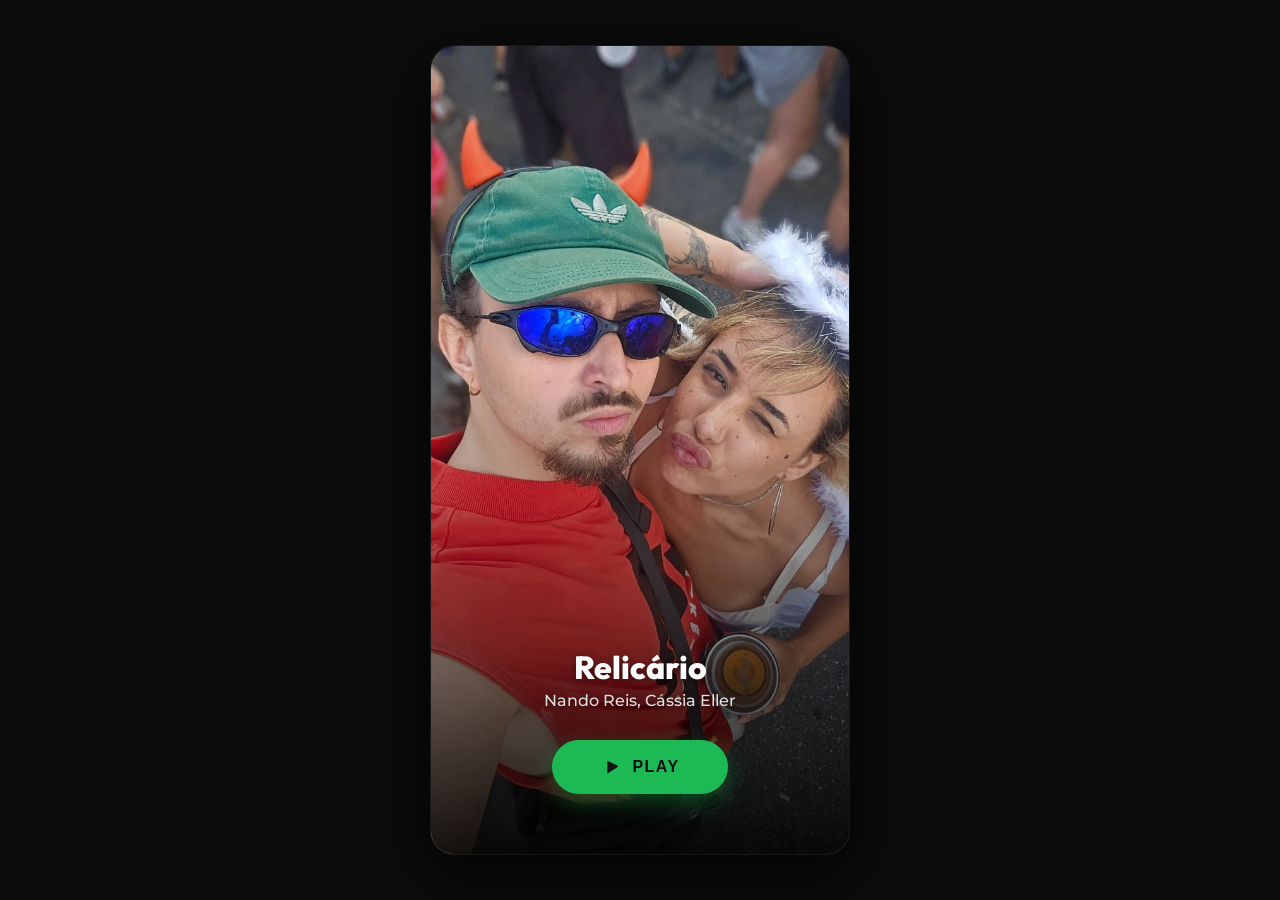
==== commit 08763d5c: "feat: expand story slides with new media assets, video players, and interactive album functionality." ====
--- a/index.html
+++ b/index.html
@@ -4,6 +4,7 @@
   <meta charset="UTF-8">
   <meta name="viewport" content="width=device-width, initial-scale=1.0, maximum-scale=1.0, user-scalable=no">
   <title>Spotify – Sua Retrospectiva de Casal</title>
+  <link rel="icon" type="image/png" href="https://open.spotifycdn.com/cdn/images/favicon32.b64ecc03.png">
   <!-- Google Fonts para tipografia moderna -->
   <link rel="preconnect" href="https://fonts.googleapis.com">
   <link rel="preconnect" href="https://fonts.gstatic.com" crossorigin>
@@ -331,8 +332,41 @@
           </div>
         </div>
 
-        <!-- SLIDE 7: CONSTELAÇÃO -->
+        <!-- SLIDE 7: ÁLBUM DE FIGURINHAS -->
         <div class="story-slide" id="slide-7" data-index="7">
+          <div class="slide-background"></div>
+          <div class="slide-content album-slide">
+            <span class="slide-category font-outfit" id="album-story-subtitle">Nossas Figurinhas</span>
+            <h2 class="section-title" id="album-story-title">Nosso Álbum</h2>
+            <div class="album-container" id="album-container">
+              <!-- Gerado via JS -->
+            </div>
+            <p class="album-instruction pulse-animation">Toque na foto para passar</p>
+          </div>
+        </div>
+
+        <!-- SLIDE 8: VÍDEO 1 -->
+        <div class="story-slide video-slide-container" id="slide-8" data-index="8">
+          <div class="slide-background"></div>
+          <div class="slide-content">
+            <span class="slide-category font-outfit" style="position: relative; z-index: 10; text-shadow: 0 2px 4px rgba(0,0,0,0.8);">MOMENTOS</span>
+            <h2 class="section-title" id="video1-title" style="position: relative; z-index: 10; text-shadow: 0 2px 4px rgba(0,0,0,0.8);">Vídeo 1</h2>
+            <video class="bg-video" id="video1-player" loop muted playsinline preload="auto"></video>
+          </div>
+        </div>
+
+        <!-- SLIDE 9: VÍDEO 2 -->
+        <div class="story-slide video-slide-container" id="slide-9" data-index="9">
+          <div class="slide-background"></div>
+          <div class="slide-content">
+            <span class="slide-category font-outfit" style="position: relative; z-index: 10; text-shadow: 0 2px 4px rgba(0,0,0,0.8);">A NOSSA VIBE</span>
+            <h2 class="section-title" id="video2-title" style="position: relative; z-index: 10; text-shadow: 0 2px 4px rgba(0,0,0,0.8);">Vídeo 2</h2>
+            <video class="bg-video" id="video2-player" loop muted playsinline preload="auto"></video>
+          </div>
+        </div>
+
+        <!-- SLIDE 10: CONSTELAÇÃO -->
+        <div class="story-slide" id="slide-10" data-index="10">
           <div class="slide-background"></div>
           <div class="slide-content constellation-slide">
             <span class="slide-category font-outfit">O CÉU DAQUELE DIA</span>
@@ -349,8 +383,8 @@
           </div>
         </div>
 
-        <!-- SLIDE 8: MEMÓRIAS (Grid de Fotos) -->
-        <div class="story-slide" id="slide-8" data-index="8">
+        <!-- SLIDE 11: MEMÓRIAS (Grid de Fotos) -->
+        <div class="story-slide" id="slide-11" data-index="11">
           <div class="slide-background"></div>
           <div class="slide-content grid-slide">
             <span class="slide-category font-outfit">NOSSOS MOMENTOS</span>
@@ -362,8 +396,8 @@
           </div>
         </div>
 
-        <!-- SLIDE 9: ROLETA -->
-        <div class="story-slide" id="slide-9" data-index="9">
+        <!-- SLIDE 12: ROLETA -->
+        <div class="story-slide" id="slide-12" data-index="12">
           <div class="slide-background"></div>
           <div class="slide-content roulette-story-slide">
             <span class="slide-category font-outfit">HOJE É DIA DE...</span>
@@ -379,8 +413,8 @@
           </div>
         </div>
 
-        <!-- SLIDE 10: NOSSA PLAYLIST -->
-        <div class="story-slide" id="slide-10" data-index="10">
+        <!-- SLIDE 13: NOSSA PLAYLIST -->
+        <div class="story-slide" id="slide-13" data-index="13">
           <div class="slide-background"></div>
           <div class="slide-content playlist-slide">
             <span class="slide-category font-outfit" id="playlist-subtitle">A trilha sonora da nossa história</span>
@@ -400,8 +434,8 @@
           </div>
         </div>
 
-        <!-- SLIDE 11: CARTA ROMÂNTICA -->
-        <div class="story-slide" id="slide-11" data-index="11">
+        <!-- SLIDE 14: CARTA ROMÂNTICA -->
+        <div class="story-slide" id="slide-14" data-index="14">
           <div class="slide-background"></div>
           <div class="slide-content letter-slide">
             <span class="slide-category font-outfit">PARA VOCÊ, COM AMOR</span>
--- a/index.css
+++ b/index.css
@@ -432,8 +432,10 @@
   margin-bottom: 20px;
 }
 .player-album-art {
-  width: 280px;
-  height: 280px;
+  width: 100%;
+  max-width: 280px;
+  aspect-ratio: 1 / 1;
+  height: auto;
   border-radius: 12px;
   overflow: hidden;
   box-shadow: 0 10px 30px rgba(0,0,0,0.5);
@@ -596,18 +598,46 @@
 
 /* Constellation */
 .constellation-section { align-items: center; text-align: center; }
-.constellation-wrapper { width: 280px; height: 280px; border-radius: 50%; overflow: hidden; margin: 20px 0; border: 1px solid rgba(255,255,255,0.1); }
+.constellation-wrapper { width: 100%; max-width: 280px; aspect-ratio: 1 / 1; height: auto; border-radius: 50%; overflow: hidden; margin: 20px auto; border: 1px solid rgba(255,255,255,0.1); }
 .constellation-wrapper img { width: 100%; height: 100%; object-fit: cover; }
 .constellation-quote { font-family: var(--font-display); font-size: 18px; font-weight: 700; margin-bottom: 20px; }
 .constellation-details p { font-size: 12px; color: var(--spotify-muted); margin-bottom: 4px; letter-spacing: 1px; }
 
 /* Roulette */
 .roulette-section { align-items: center; }
-.roulette-container { position: relative; width: 320px; height: 320px; margin: 20px auto; }
+.roulette-container { position: relative; width: 100%; max-width: 320px; aspect-ratio: 1 / 1; height: auto; margin: 20px auto; }
 .roulette-pointer { position: absolute; top: -15px; left: 50%; transform: translateX(-50%); color: var(--love-pink); z-index: 10; font-size: 32px; }
 .roulette-wheel { width: 100%; height: 100%; border-radius: 50%; background: conic-gradient(var(--love-pink) 0deg 60deg, #d8819a 60deg 120deg, var(--love-pink) 120deg 180deg, #d8819a 180deg 240deg, var(--love-pink) 240deg 300deg, #d8819a 300deg 360deg); position: relative; transition: transform 4s cubic-bezier(0.25, 1, 0.5, 1); overflow: hidden; border: 4px solid #181818; }
 .roulette-slice { position: absolute; width: 100%; height: 100%; transform-origin: 50% 50%; }
-.slice-text { font-size: 14px; font-weight: 700; color: #fff; text-transform: uppercase; position: absolute; right: 20px; top: 50%; transform: translateY(-50%); }
+.slice-text {
+  font-size: 14px;
+  font-weight: 700;
+  color: #fff;
+  text-transform: uppercase;
+  position: absolute;
+  right: 20px;
+  top: 50%;
+  transform: translateY(-50%) scale(1);
+  transition: transform 0.5s cubic-bezier(0.175, 0.885, 0.32, 1.275), text-shadow 0.5s ease, color 0.5s ease;
+}
+.roulette-slice.winner .slice-text {
+  transform: translateY(-50%) scale(1.35);
+  color: #ffffff;
+  text-shadow: 0 0 10px #fff, 0 0 20px var(--love-pink), 0 0 30px var(--love-pink);
+  animation: rouletteWinnerPulse 1.2s infinite alternate ease-in-out;
+  animation-delay: 0.5s;
+  z-index: 10;
+}
+@keyframes rouletteWinnerPulse {
+  0% {
+    transform: translateY(-50%) scale(1.35);
+    text-shadow: 0 0 10px #fff, 0 0 20px var(--love-pink), 0 0 30px var(--love-pink);
+  }
+  100% {
+    transform: translateY(-50%) scale(1.45);
+    text-shadow: 0 0 15px #fff, 0 0 25px var(--love-pink), 0 0 40px var(--love-pink), 0 0 50px var(--love-pink);
+  }
+}
 .roulette-center { position: absolute; top: 50%; left: 50%; transform: translate(-50%, -50%); width: 50px; height: 50px; background: var(--love-pink); border-radius: 50%; display: flex; align-items: center; justify-content: center; z-index: 5; font-size: 22px; border: 3px solid #181818; }
 .roulette-btn { background: #282828; color: #fff; border: none; padding: 16px 36px; border-radius: 30px; font-size: 16px; font-weight: 700; cursor: pointer; margin-top: 20px; transition: background 0.2s; }
 .roulette-btn:hover { background: #383838; }
@@ -746,10 +776,11 @@
   transform-style: preserve-3d;
   transition: transform 0.6s cubic-bezier(0.2, 0.8, 0.2, 1), 
               opacity 0.6s cubic-bezier(0.2, 0.8, 0.2, 1);
+  overflow: hidden;
 }
 
 .slide-background {
-  position: absolute;
+  position: fixed;
   top: 0;
   left: 0;
   width: 100%;
@@ -792,6 +823,13 @@
   padding-top: 80px; /* espaço para o header */
   padding-bottom: 20px;
   z-index: 2;
+  overflow-y: auto;
+  -ms-overflow-style: none;  /* IE and Edge */
+  scrollbar-width: none;  /* Firefox */
+}
+
+.slide-content::-webkit-scrollbar {
+  display: none; /* Chrome, Safari and Opera */
 }
 
 .slide-category {
@@ -1415,6 +1453,76 @@
 
 .btn-secondary:active {
   transform: scale(0.96);
+}
+
+/* --- SLIDE ÁLBUM DE FIGURINHAS --- */
+.album-slide {
+  justify-content: center;
+  align-items: center;
+}
+.album-container {
+  position: relative;
+  width: 280px;
+  height: 380px;
+  perspective: 1000px;
+  margin-top: 20px;
+}
+.album-card {
+  position: absolute;
+  width: 100%;
+  height: 100%;
+  background: #fff;
+  padding: 10px 10px 40px 10px;
+  border-radius: 4px;
+  box-shadow: 0 10px 30px rgba(0,0,0,0.5);
+  transition: transform 0.6s cubic-bezier(0.2, 0.8, 0.2, 1), opacity 0.6s ease;
+  transform-origin: center center;
+  display: flex;
+  flex-direction: column;
+}
+.album-card img {
+  width: 100%;
+  height: 100%;
+  object-fit: cover;
+  border: 1px solid rgba(0,0,0,0.1);
+}
+.album-card.removed {
+  transform: translateX(120%) rotate(20deg) !important;
+  opacity: 0;
+  pointer-events: none;
+}
+.album-instruction {
+  margin-top: 30px;
+  font-size: 13px;
+  color: var(--spotify-muted);
+}
+.pulse-animation {
+  animation: pulseOpacity 2s infinite;
+}
+@keyframes pulseOpacity {
+  0%, 100% { opacity: 0.5; }
+  50% { opacity: 1; }
+}
+
+/* --- VÍDEO SLIDES --- */
+.video-slide-container {
+  padding: 0;
+  overflow: hidden;
+}
+.video-slide-container .slide-content {
+  padding-top: 40px;
+  align-items: center;
+  justify-content: flex-start;
+}
+.bg-video {
+  position: absolute;
+  top: 0;
+  left: 0;
+  width: 100%;
+  height: 100%;
+  object-fit: cover;
+  z-index: 0;
+  opacity: 0.8;
 }
 
 /* --------------------------------------------------
@@ -1494,11 +1602,36 @@
   }
 }
 
-/* Correções para telas muito curtas (iPhone SE, etc) */
-@media (max-height: 600px) {
+/* Correções para telas mais curtas (iPhone SE, etc) e ajuste de escala geral para mobile */
+@media (max-height: 760px) {
+  .slide-content {
+    padding-top: 70px;
+    padding-bottom: 15px;
+  }
+  .story-slide {
+    padding: 16px 20px;
+  }
+  .slide-title {
+    font-size: 22px;
+  }
+  .slide-desc {
+    font-size: 13px;
+  }
+  .connection-avatar {
+    width: 80px;
+    height: 80px;
+    margin-bottom: 10px;
+  }
+  .connection-total h2 {
+    font-size: 38px;
+  }
+  .gray-card {
+    padding: 12px;
+    margin-bottom: 10px;
+  }
   .counter-slide {
-    padding-top: 60px;
-    gap: 8px;
+    padding-top: 65px;
+    gap: 10px;
   }
   .couple-circular-photo {
     width: 90px;
@@ -1506,6 +1639,7 @@
   }
   .counter-grid {
     gap: 6px;
+    margin-top: 6px;
   }
   .counter-box {
     padding: 8px 4px;
@@ -1517,7 +1651,33 @@
     gap: 10px;
     padding: 15px;
   }
+  .player-slide {
+    gap: 15px;
+    padding-top: 70px;
+  }
   .photos-masonry-grid {
     gap: 8px;
   }
-}
+  .constellation-wrapper {
+    max-width: 210px;
+    margin: 10px auto;
+  }
+  .constellation-quote {
+    font-size: 15px;
+    margin-bottom: 10px;
+  }
+  .roulette-container {
+    max-width: 250px;
+    margin: 10px auto;
+  }
+  .love-letter-card {
+    padding: 16px;
+    gap: 10px;
+  }
+  .letter-title {
+    font-size: 18px;
+  }
+  .letter-text {
+    font-size: 13px;
+  }
+}
